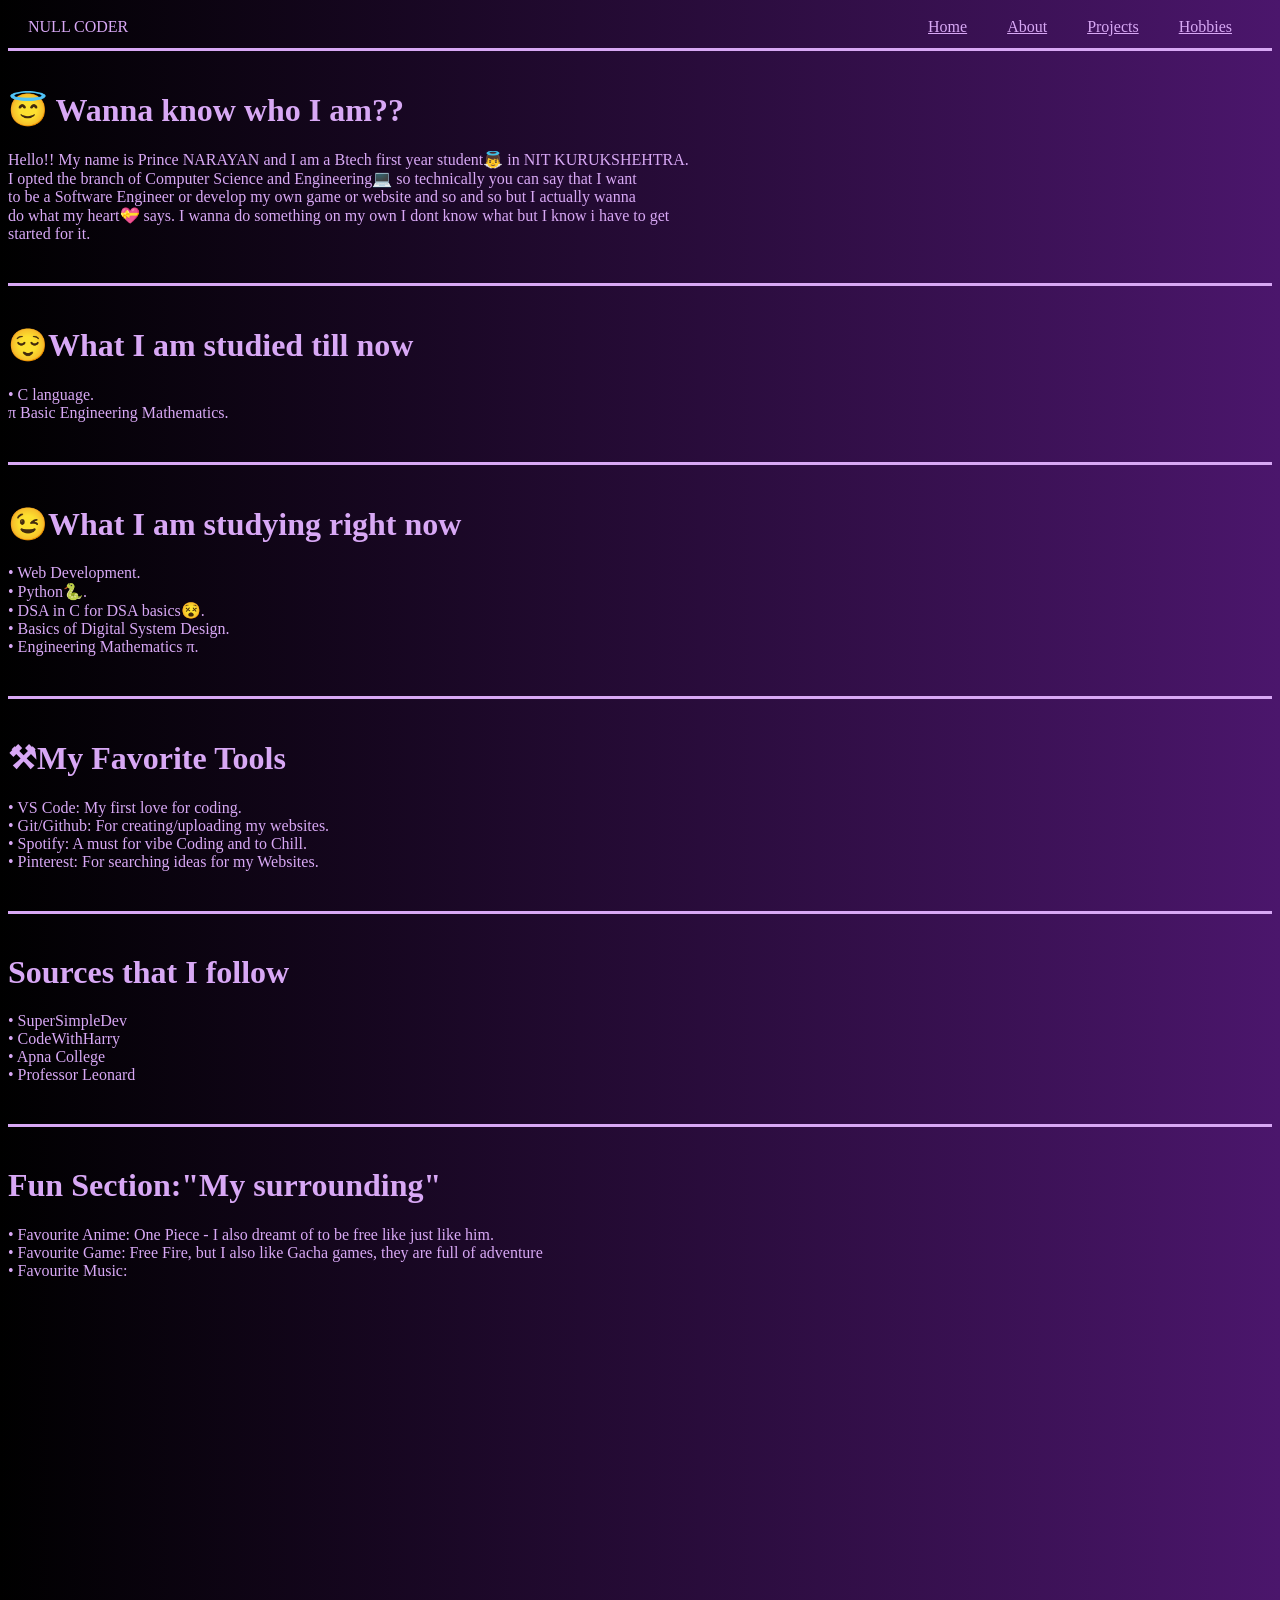
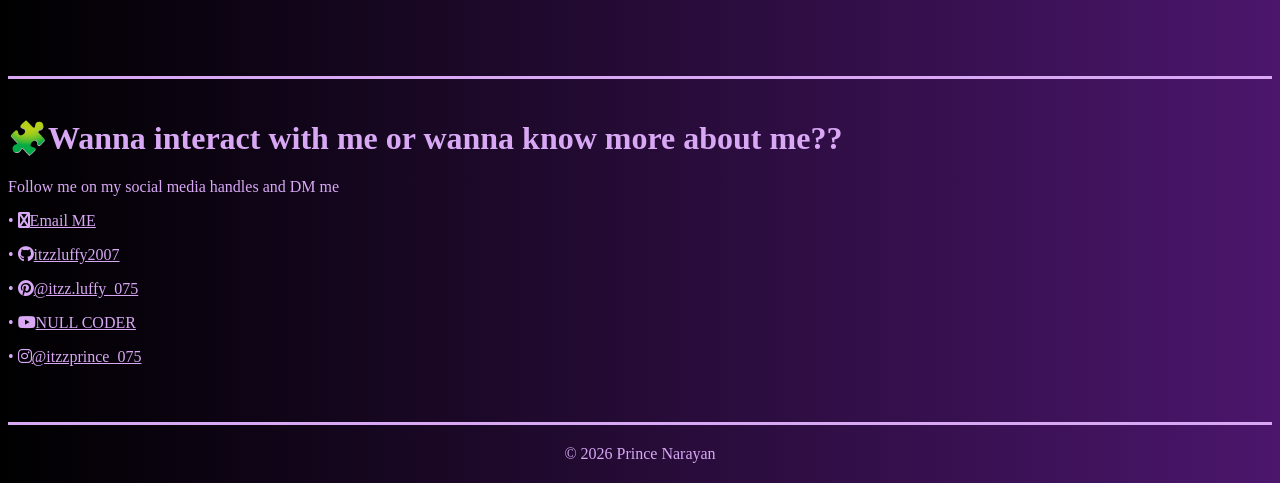
==== nullcoderabout.html @ 36c2ff2a "Add files via upload" ====
<!DOCTYPE html>
<html>
    <head>
        <meta charset="UTF-8">
        <title>About NULL CODER</title>
        <link rel="stylesheet" href="nullcoderabout.css">
        <link rel="stylesheet" href="https://cdnjs.cloudflare.com/ajax/libs/font-awesome/6.5.0/css/all.min.css">
    </head>
    <body>
        <div class="header">
            <div class="name">
                NULL CODER
            </div>
            <div class="details">
                <a class="icon" href="nullcoder.html">Home</a>
                <a class="icon" href="nullcoderabout.html">About</a>
                <a class="icon" href="nullcoderprojects.html">Projects</a>
                <a class="icon" href="nullcoderhobbies.html">Hobbies</a>
            </div>
        </div>
        <div class="about">
            <h1 class="heading1">
                &#128519 Wanna know who I am??
            </h1>
            <p class="intro">
                Hello!! My name is Prince NARAYAN and I am a Btech first year student&#128124 in NIT KURUKSHEHTRA.<br>
                I opted the branch of Computer Science and Engineering&#128187 so technically you can say that I want<br>
                to be a Software Engineer or develop my own game or website and so and so but I actually wanna <br>
                do what my heart&#128157 says. I wanna do something on my own I dont know what but I know i have to get<br>
                started for it.
            </p>

            <h1 class="heading2">
                &#128524What I am studied till now
            </h1>
            <p class="intro">
                &#8226 C language.<br>
                &#960 Basic Engineering Mathematics.
            </p>

            <h1 class="heading3">
                &#128521What I am studying right now
            </h1>
            <p class="intro">
                &#8226 Web Development.<br>
                &#8226 Python&#128013.<br> 
                &#8226 DSA in C for DSA basics&#128565.<br>
                &#8226 Basics of Digital System Design.<br>
                &#8226 Engineering Mathematics &#960.<br>
            </p>

            <h1 class="heading4">
                &#9874My Favorite Tools
            </h1>
            <p class="intro">
                &#8226 VS Code: My first love for coding.<br>
                &#8226 Git/Github: For creating/uploading my websites.<br>
                &#8226 Spotify: A must for vibe Coding and to Chill.<br>
                &#8226 Pinterest: For searching ideas for my Websites.<br>
            </p>

            <h1 class="heading5">
                Sources that I follow
            </h1>
            <p class="intro">
                &#8226 SuperSimpleDev<br>
                &#8226 CodeWithHarry<br>
                &#8226 Apna College<br>
                &#8226 Professor Leonard<br>
            </p>

            <h1 class="heading7">
                Fun Section:"My surrounding"
            </h1>
            <p class="intro">
                &#8226 Favourite Anime: One Piece - I also dreamt of to be free like just like him.<br>
                &#8226 Favourite Game: Free Fire, but I also like Gacha games, they are full of adventure<br>
                &#8226 Favourite Music: <iframe data-testid="embed-iframe" style="border-radius:12px" src="https://open.spotify.com/embed/track/2CSbGdlvxO4sGBEL9ZPAcZ?utm_source=generator" width="100%" height="352" frameBorder="0" allowfullscreen="" allow="autoplay; clipboard-write; encrypted-media; fullscreen; picture-in-picture" loading="lazy"></iframe>
            </p>

            <div class="ending">
                <h1 class="heading6">
                    &#129513Wanna interact with me or wanna know more about me??
                </h1>
                
                <p class="social">
                    Follow me on my social media handles and DM me
                    <p class="link">
                        &#8226 <a href="mailto:princenarayan857@gmail.com" class="link"><i class="fab fa-envelope"></i>Email ME</a>
                    </p>
                    <p class="link">
                        &#8226 <a href="https://github.com/itzzluffy2007" class="link"><i class="fab fa-github"></i>itzzluffy2007</a>
                    </p>
                    <p class="link">
                        &#8226 <a href="https://in.pinterest.com/itzz.luffy_075/" class="link"><i class="fab fa-pinterest"></i>@itzz.luffy_075</a>
                    </p>
                    <p class="link">
                        &#8226 <a href="https://www.youtube.com/@nullcoder2007" class="link"><i class="fab fa-youtube"></i>NULL CODER</a>
                    </p>
                    <p class="link">
                        &#8226 <a href="https://www.instagram.com/@itzzprince_075" class="link"><i class="fab fa-instagram"></i>@itzzprince_075</a>
                    </p>
                </p>
            </div>
                
            <footer class="footer">
                &#169 2026 Prince Narayan
            </footer>
        </div>
    </body>
</html>
---- nullcoderabout.css ----
body{
    background: linear-gradient(90deg, black 0%, rgb(75, 22, 108) 100% );
    background-size: contain;
}

.header{
    display: flex;
    flex-direction: row;
    justify-content: space-between;
    border-bottom-style: solid;
    border-bottom-color: rgb(216, 168, 245);
}

.name{
    color: rgb(216, 168, 245);
    padding: 10px 20px;
}

.details{
    height: 40px;;
    display: flex;
    flex-direction: row;
    justify-content: space-between;
    align-items: center;
}

.icon{
    background: transparent;
    color: rgb(216, 168, 245);
    border-radius: 30px;
    height: 30px;
    padding-top: 10px;
    margin-right: 40px;
    border: none;
    cursor: pointer;
}

.heading1{
    margin-top: 40px;
    color: rgb(216, 168, 245);
}

.heading2{
    margin-top: 40px;
    color: rgb(216, 168, 245);
}

.heading3{
    margin-top: 40px;
    color: rgb(216, 168, 245);
}

.heading4{
    margin-top: 40px;
    color: rgb(216, 168, 245);
}

.heading5{
    margin-top: 40px;
    color: rgb(216, 168, 245);
}

.heading6{
    margin-top: 40px;
    color: rgb(216, 168, 245);
}

.heading7{
    margin-top: 40px;
    color: rgb(216, 168, 245);
}

.intro{
    color: rgb(216, 168, 245);
    border-bottom-style: solid;
    border-bottom-color: rgb(from color r g b);
    padding-bottom: 40px;
}

.footer{
    margin-top: 20px;
    text-align: center;
    color: rgb(216, 168, 245);
    margin-bottom: 20px;
}

.fas fa-envelope{
    color: rgb(216, 168, 245);
}

.link{
    color: rgb(216, 168, 245);
}

.social{
    color: rgb(216, 168, 245);
}

.ending{
    border-bottom-style: solid;
    border-bottom-color: rgb(216, 168, 245);
    padding-bottom: 40px;
}
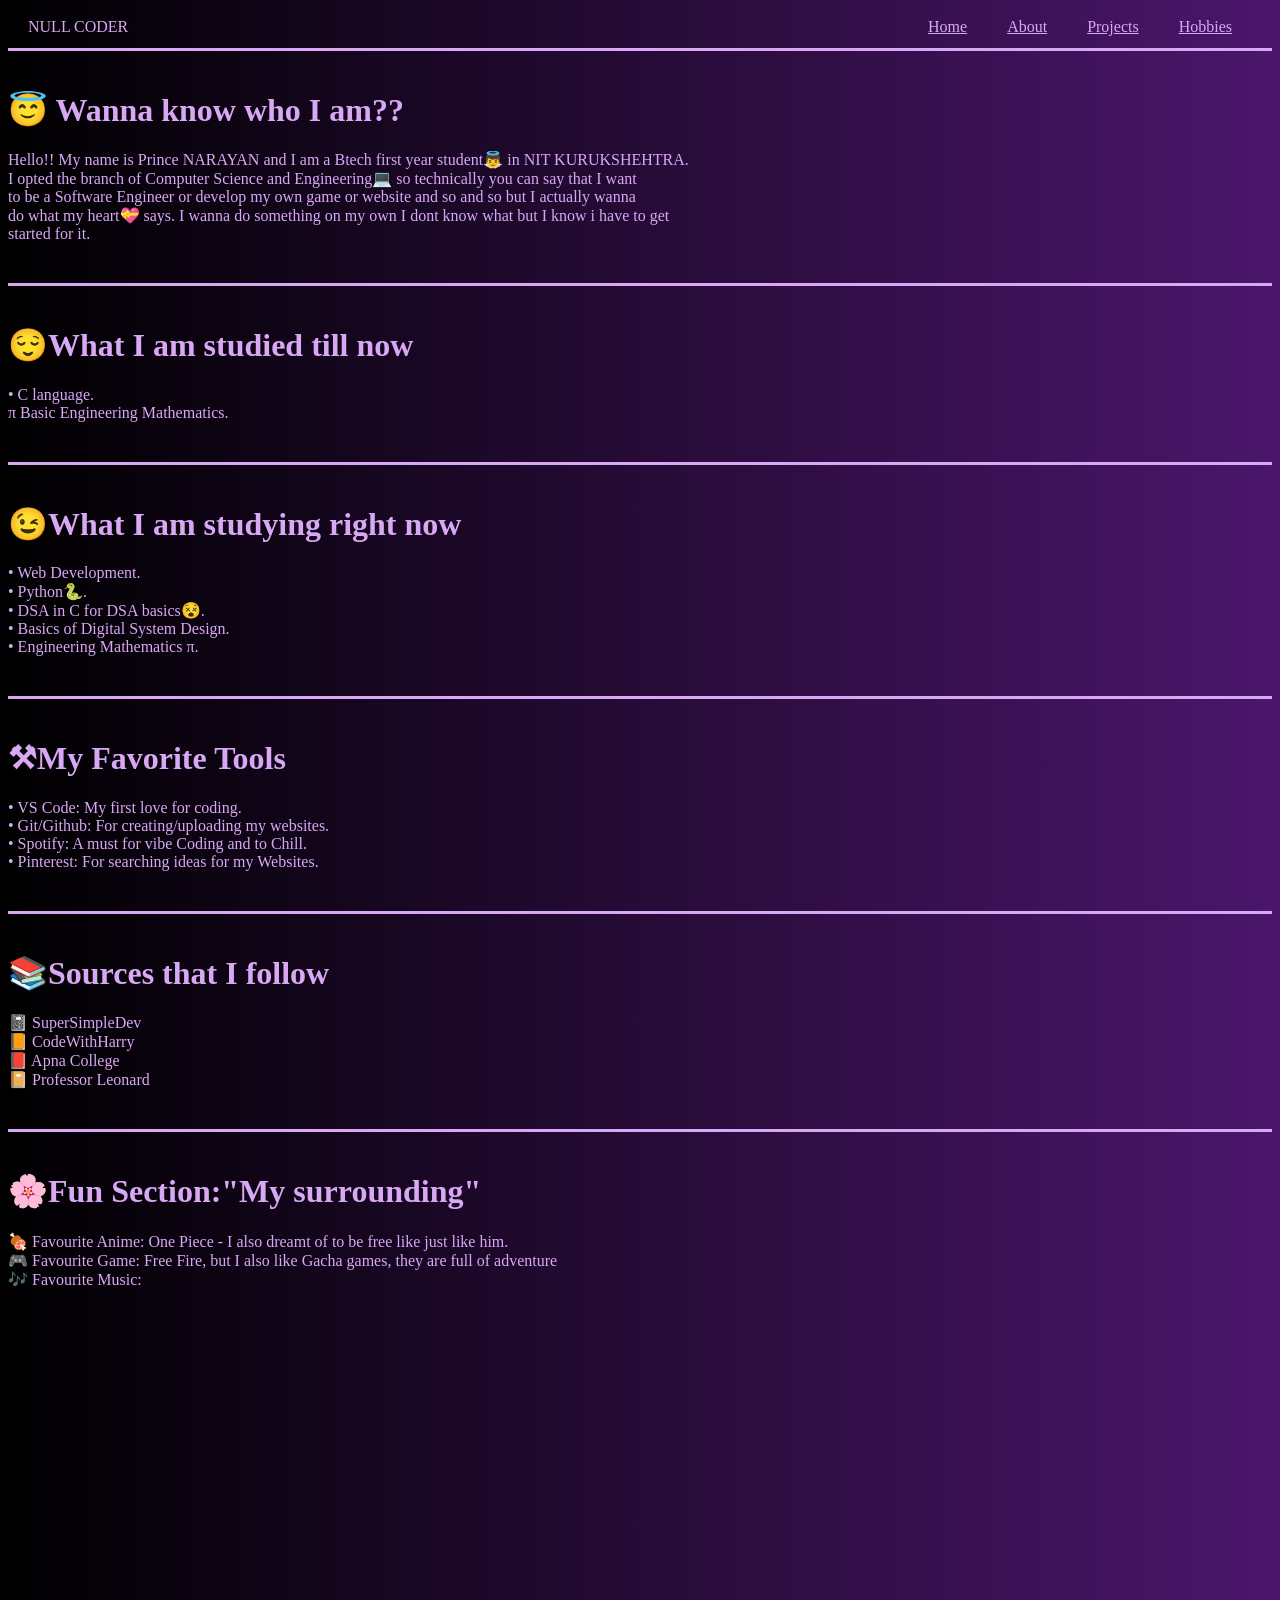
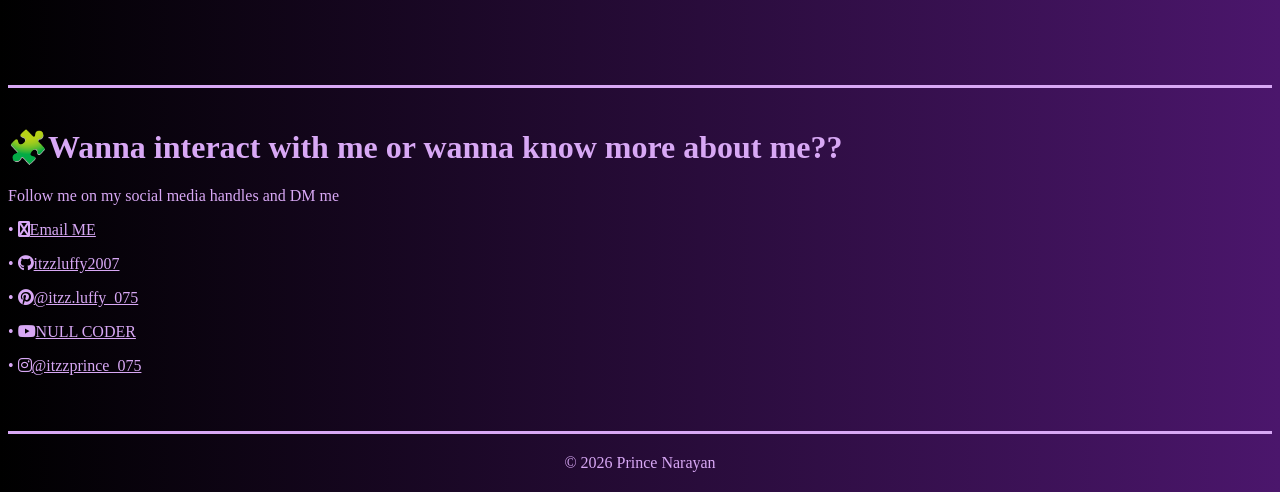
==== commit bff589ae: "Fix HTML formatting in nullcoderabout.html" ====
--- a/nullcoderabout.html
+++ b/nullcoderabout.html
@@ -12,7 +12,7 @@
                 NULL CODER
             </div>
             <div class="details">
-                <a class="icon" href="nullcoder.html">Home</a>
+                <a class="icon" href="index.html">Home</a>
                 <a class="icon" href="nullcoderabout.html">About</a>
                 <a class="icon" href="nullcoderprojects.html">Projects</a>
                 <a class="icon" href="nullcoderhobbies.html">Hobbies</a>
@@ -60,22 +60,22 @@
             </p>
 
             <h1 class="heading5">
-                Sources that I follow
+                &#128218Sources that I follow
             </h1>
             <p class="intro">
-                &#8226 SuperSimpleDev<br>
-                &#8226 CodeWithHarry<br>
-                &#8226 Apna College<br>
-                &#8226 Professor Leonard<br>
+                &#128211 SuperSimpleDev<br>
+                &#128217 CodeWithHarry<br>
+                &#128213 Apna College<br>
+                &#128212 Professor Leonard<br>
             </p>
 
             <h1 class="heading7">
-                Fun Section:"My surrounding"
+                &#127800Fun Section:"My surrounding"
             </h1>
             <p class="intro">
-                &#8226 Favourite Anime: One Piece - I also dreamt of to be free like just like him.<br>
-                &#8226 Favourite Game: Free Fire, but I also like Gacha games, they are full of adventure<br>
-                &#8226 Favourite Music: <iframe data-testid="embed-iframe" style="border-radius:12px" src="https://open.spotify.com/embed/track/2CSbGdlvxO4sGBEL9ZPAcZ?utm_source=generator" width="100%" height="352" frameBorder="0" allowfullscreen="" allow="autoplay; clipboard-write; encrypted-media; fullscreen; picture-in-picture" loading="lazy"></iframe>
+                &#127830 Favourite Anime: One Piece - I also dreamt of to be free like just like him.<br>
+                &#127918 Favourite Game: Free Fire, but I also like Gacha games, they are full of adventure<br>
+                &#127926 Favourite Music: <iframe data-testid="embed-iframe" style="border-radius:12px" src="https://open.spotify.com/embed/track/2CSbGdlvxO4sGBEL9ZPAcZ?utm_source=generator" width="100%" height="352" frameBorder="0" allowfullscreen="" allow="autoplay; clipboard-write; encrypted-media; fullscreen; picture-in-picture" loading="lazy"></iframe>
             </p>
 
             <div class="ending">
@@ -108,4 +108,4 @@
             </footer>
         </div>
     </body>
-</html>+</html>
